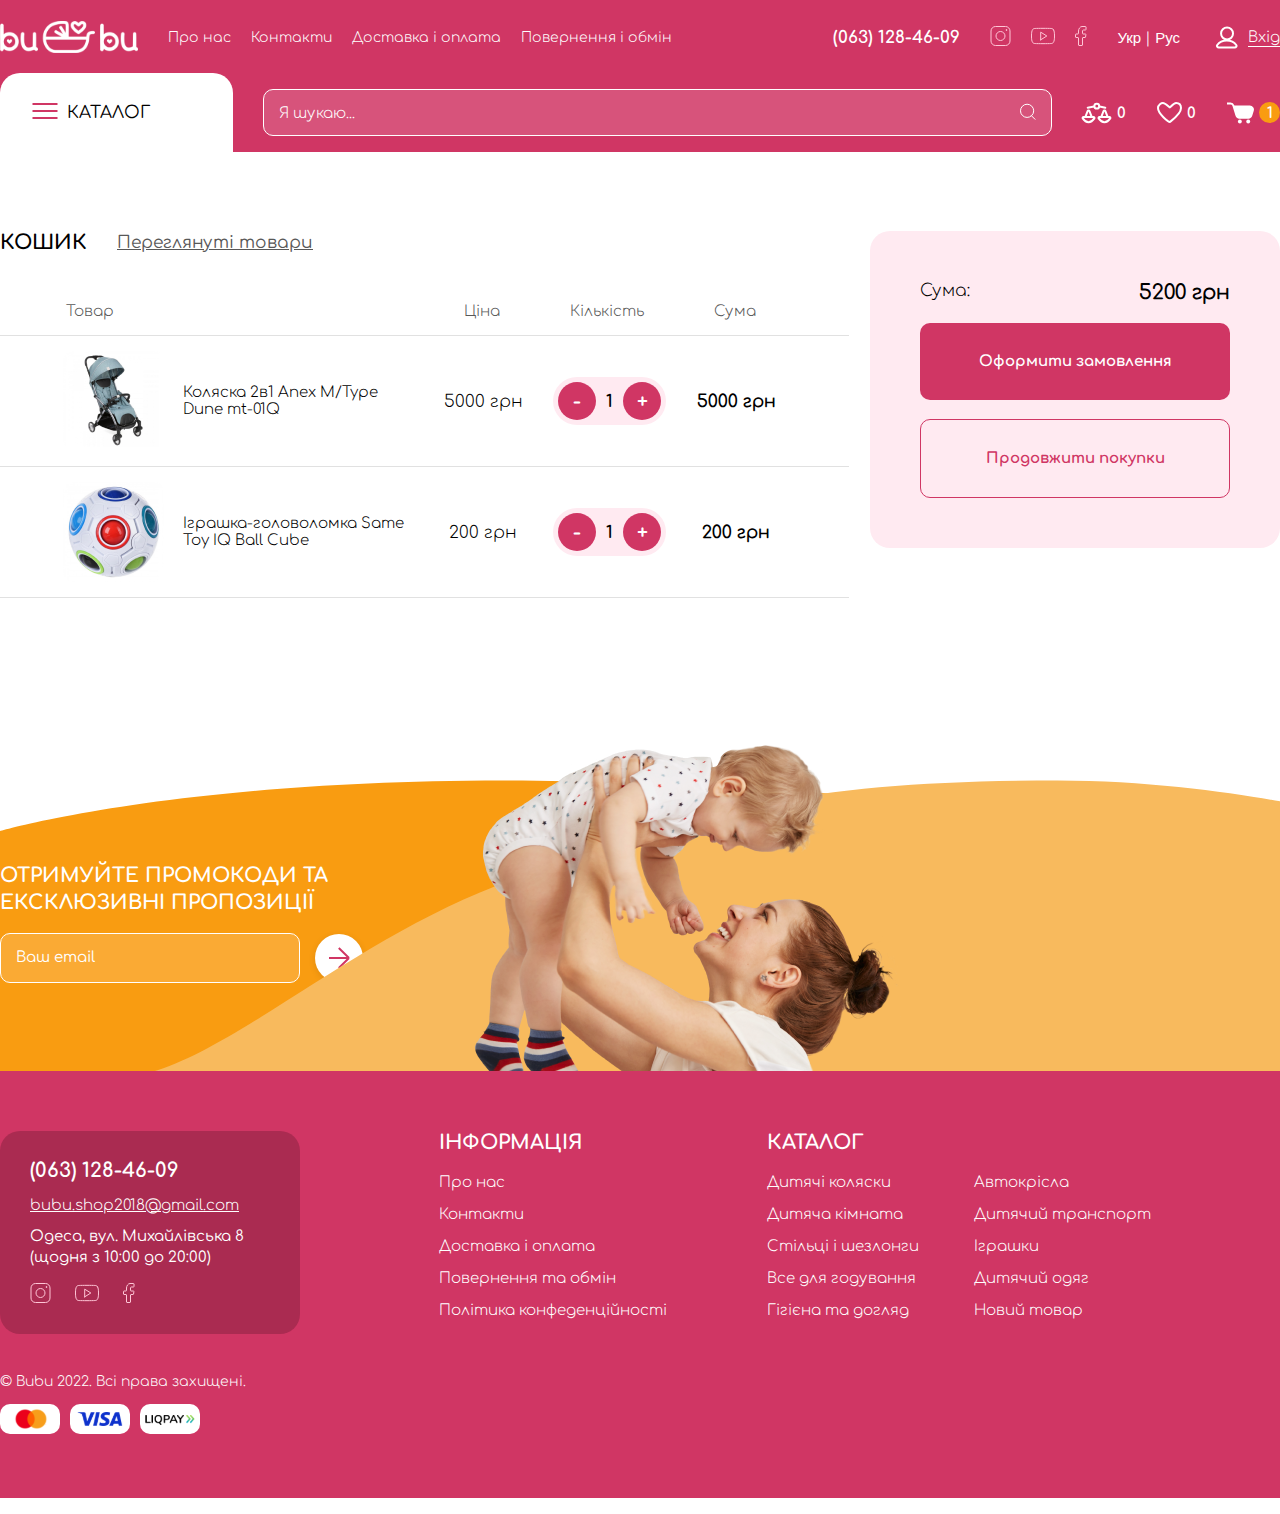
==== basket.html @ 6d3c6302 "Add basket-page" ====
<!DOCTYPE html>
<html lang="en">
<head>
    <meta charset="UTF-8">
    <meta http-equiv="X-UA-Compatible" content="IE=edge">
    <meta name="viewport" content="width=device-width, initial-scale=1.0">
    <link rel="stylesheet" href="css/style.css">
    <title>Bubu</title>
</head>
<body>
    <header class="header">
        <div class="container">
            <div class="header__content">
                <div class="header__top">
                    <div class="logo">
                        <a href="#" class="logo__img">
                            <img src="img/logo.svg" alt="logo">
                        </a>
                    </div>
                    <nav class="header__nav nav">
                        <ul class="nav__list">
                            <li class="nav__item"><a href="#" class="nav__link">Про нас</a></li>
                            <li class="nav__item"><a href="#" class="nav__link">Контакти</a></li>
                            <li class="nav__item"><a href="#" class="nav__link">Доставка і оплата</a></li>
                            <li class="nav__item"><a href="#" class="nav__link">Повернення і обмін</a></li>
                        </ul>
                    </nav>
                    <div class="header__contact">
                        <div class="contact__phone">
                            <p class="phone__header phone">(063) 128-46-09</p>
                        </div>
                        <ul class="social">
                            <li class="social__item"><a href="#" class="social__link">
                                <img src="img/instagram.svg" alt="instagram">
                            </a></li>
                            <li class="social__item"><a href="#" class="social__link">
                                <img src="img/youtube.svg" alt="youtube">
                            </a></li>
                            <li class="social__item"><a href="#" class="social__link">
                                <img src="img/facebook.svg" alt="facebook">
                            </a></li>
                        </ul>
                        <div class="language">
                            <button class="language__current">Укр</button>
                            <span>|</span>
                            <button class="language__current">Рус</button>
                        </div>
                        <div class="header__login">
                            <a href="#" class="user-menu__link">
                                <img src="img/user.svg" alt="user" class="user-menu__link--icon">
                                <span class="header__login--name">Вхід</span>
                            </a></li>
                        </div>
                    </div>
                </div>
                <div class="header__bottom">
                    <div class="catalog catalog--top">
                        <div class="catalog__btn">
                            <span></span>
                            <span></span>
                            <span></span>
                        </div>
                        <div class="catalog__name">
                            <p class="catalog__name--head">
                                Каталог
                            </p>
                        </div>
                    </div>
                    <form action="#" class="search" name="search">
                        <input type="text" placeholder="Я шукаю..." class="search__input">
                        <button type="submit" class="search__button">
                            <img src="img/search.svg" alt="search">
                        </button>
                    </form>
                    <div class="user-menu">
                        <ul class="user-menu__list">
                            <li class="user-menu__item"><a href="#" class="user-menu__link">
                                <img src="img/сomparison.svg" alt="сomparison" class="user-menu__link--icon">
                                <span class="counter counter__comparsion">0</span>
                            </a></li>
                            <li class="user-menu__item"><a href="#" class="user-menu__link">
                                <img src="img/favorite.svg" alt="favorite" class="user-menu__link--icon">
                                <span class="counter counter__favorite">0</span>
                            </a></li>
                            <li class="user-menu__item"><a href="#" class="user-menu__link">
                                <img src="img/basket.svg" alt="basket" class="user-menu__link--icon">
                                <span class="counter counter__basket counter--active">1</span>
                            </a></li>
                        </ul>
                    </div>
                </div>
            </div>
        </div>
        
    </header>

    <main class="main">
        <div class="container">
            <div class="basket">
                <div class="basket__selects">
                    <div class="basket__head">
                        <h4 class="section__head">Кошик</h4>
                        <a href="" class="basket__link">Переглянуті товари</a>
                    </div>
                    <div class="basket__content">
                        <div class="basket__categories">
                            <p class="basket__categories--item basket__categories--case">Товар</p>
                            <p class="basket__categories--item">Ціна</p>
                            <p class="basket__categories--item">Кількість</p>
                            <p class="basket__categories--item">Сума</p>
                        </div>
                        <div class="basket__article">
                            <div class="basket__image"><img src="img/carriage-article.png" alt="carriage-article" class="basket__image--article"></div>
                            <p class="basket__article--name">Коляска 2в1 Anex M/Type Dune mt-01Q</p>
                            <p class="basket__article--price">5000 грн</p>
                            <div class="basket__quantity">
                                <button class="button--quantity button--more">-</button>
                                <input class="basket__quantity--input" type="text" name="quantity" value="1">
                                <button class="button--quantity button--more">+</button>
                            </div>
                            <p class="basket__article--price basket__article--sum">5000 грн</p>
                        </div>
                        <div class="basket__article">
                            <div class="basket__image"><img src="img/iq ball article.png" alt="iq ball article" class="basket__image--article"></div>
                            <p class="basket__article--name">Іграшка-головоломка Same Toy IQ Ball Cube</p>
                            <p class="basket__article--price">200 грн</p>
                            <div class="basket__quantity">
                                <button class="button--quantity button--more">-</button>
                                <input class="basket__quantity--input" type="text" name="quantity" value="1">
                                <button class="button--quantity button--more">+</button>
                            </div>
                            <p class="basket__article--price basket__article--sum">200 грн</p>
                        </div>
                    </div>
                </div>
                <div class="basket__sum">
                    <div class="basket__order">
                        <div class="basket__enter">
                            <p class="basket__oreder--name">Сума:</p>
                            <p class="basket__oreder--sum">5200 грн</p>
                        </div>
                        <div class="basket__select">
                            <button class="button--order button--enter">Оформити замовлення</button>
                            <button class="button--order button--back">Продовжити покупки</button>
                        </div>
                    </div>
                </div>
            </div>
        </div>
    </main>

    <footer class="footer footer--catalog">
        <div class="footer__top">
            <div class="footer__left">
                <div class="container">
                    <div class="promo__mail">
                        <h4 class="section__head promo__mail--head">Отримуйте ПРОМОКОДИ ТА ЕКСКЛЮЗИВНІ ПРОПОЗИЦІЇ</h4>
                        <form action="#" class="mail" name="mail">
                            <input type="text" placeholder="Ваш email" class="mail__input">
                            <button type="button" class="banner__scrol--button button--next"><img src="img/right.svg" alt="right"></button>
                        </form>
                    </div>
                </div>
            </div>
            <div class="footer__right">
                <img class="footer__right--img" src="img/young-mother-playing.png" alt="young-mother-playing">
            </div>
        </div>
        <div class="footer__bottom">           
            <div class="footer__wave3">
                <div class="container">
                    <div class="footer__section--block">
                        <div class="footer__contact">
                            <p class="phone phone--footer">(063) 128-46-09</p>
                            <p class="footer__mail">bubu.shop2018@gmail.com</p>
                            <p class="footer__adress">Одеса, вул. Михайлівська 8 (щодня з 10:00 до 20:00)</p>
                            <ul class="social social--footer">
                                <li class="social__item social__item--footer"><a href="#" class="social__link">
                                    <img src="img/instagram.svg" alt="instagram">
                                </a></li>
                                <li class="social__item social__item--footer"><a href="#" class="social__link">
                                    <img src="img/youtube.svg" alt="youtube">
                                </a></li>
                                <li class="social__item social__item--footer"><a href="#" class="social__link">
                                    <img src="img/facebook.svg" alt="facebook">
                                </a></li>
                            </ul>
                        </div>
                        <div class="footer__information">
                            <h4 class="section__head footer__information--head">Інформація</h4>
                            <ul class="footer__about">
                                <li class="about__item"><a href="#" class="about__link">Про нас</a></li>
                                <li class="about__item"><a href="#" class="about__link">Контакти</a></li>
                                <li class="about__item"><a href="#" class="about__link">Доставка і оплата</a></li>
                                <li class="about__item"><a href="#" class="about__link">Повернення та обмін</a></li>
                                <li class="about__item"><a href="#" class="about__link">Політика конфеденційності</a></li>
                            </ul>
                        </div>
                        <div class="footer__catalog">
                            <h4 class="section__head footer__catalog--head">Каталог</h4>
                            <div class="footer__catalog--menu">
                                <ul class="catalog__list catalog__list--footer">
                                    <li class="catalog__item catalog__item--footer"><a href="catalog.html" class="catalog__link catalog__link--footer">
                                        Дитячі коляски
                                    </a></li>
                                    <li class="catalog__item catalog__item--footer"><a href="#" class="catalog__link catalog__link--footer">
                                        Дитяча кімната
                                    </a></li>
                                    <li class="catalog__item catalog__item--footer"><a href="#" class="catalog__link catalog__link--footer">
                                        Стільці і шезлонги
                                    </a></li>
                                    <li class="catalog__item catalog__item--footer"><a href="#" class="catalog__link catalog__link--footer">
                                        Все для годування
                                    </a></li>
                                    <li class="catalog__item catalog__item--footer"><a href="#" class="catalog__link catalog__link--footer">
                                        Гігієна та догляд
                                    </a></li>
                                </ul>
                                <ul class="catalog__list catalog__list--footer">
                                    <li class="catalog__item catalog__item--footer"><a href="#" class="catalog__link catalog__link--footer">
                                        Автокрісла
                                    </a></li>
                                    <li class="catalog__item catalog__item--footer"><a href="#" class="catalog__link catalog__link--footer">
                                        Дитячий транспорт
                                    </a></li>
                                    <li class="catalog__item catalog__item--footer"><a href="#" class="catalog__link catalog__link--footer">
                                        Іграшки
                                    </a></li>
                                    <li class="catalog__item catalog__item--footer"><a href="#" class="catalog__link catalog__link--footer">
                                        Дитячий одяг
                                    </a></li>
                                    <li class="catalog__item catalog__item--footer"><a href="#" class="catalog__link catalog__link--footer">
                                        Новий товар
                                    </a></li>
                                </ul>
                            </div>
                        </div>

                    </div>
                    <div class="footer__author">
                        <p class="footer__author--name">© Bubu 2022. Всі права захищені.</p>
                        <ul class="footer__payment">
                            <li class="payment__item"><a href="#" class="payment__link"><img src="img/mastercard.svg" alt="mastercard" class="payment__link--logo"></a></li>
                            <li class="payment__item"><a href="#" class="payment__link"><img src="img/visa.svg" alt="visa" class="payment__link--logo"></a></li>
                            <li class="payment__item"><a href="#" class="payment__link"><img src="img/liqpay.svg" alt="liqpay" class="payment__link--logo"></a></li>
                        </ul>
                    </div>
                </div>
            </div>
        </div>
    </footer>
</body>
</html>
---- css/style.css ----
@font-face {
  font-family: "Comfortaa Light";
  src: url("../fonts/Comfortaa-Light.eot");
  src: url("../fonts/Comfortaa-Light.eot?#iefix") format("embedded-opentype"), url("../fonts/Comfortaa-Light.woff2") format("woff2"), url("../fonts/Comfortaa-Light.woff") format("woff"), url("../fonts/Comfortaa-Light.ttf") format("truetype"), url("../fonts/Comfortaa-Light.svg#Comfortaa Light") format("svg");
  font-weight: 300;
  font-style: normal;
  font-display: swap;
}
@font-face {
  font-family: "Comfortaa";
  src: url("../fonts/Comfortaa-Regular.eot");
  src: url("../fonts/Comfortaa-Regular.eot?#iefix") format("embedded-opentype"), url("../fonts/Comfortaa-Regular.woff2") format("woff2"), url("../fonts/Comfortaa-Regular.woff") format("woff"), url("../fonts/Comfortaa-Regular.ttf") format("truetype"), url("../fonts/Comfortaa-Regular.svg#Comfortaa") format("svg");
  font-weight: 400;
  font-style: normal;
  font-display: swap;
}
@font-face {
  font-family: "Comfortaa Medium";
  src: url("../fonts/Comfortaa-Medium.eot");
  src: url("../fonts/Comfortaa-Medium.eot?#iefix") format("embedded-opentype"), url("../fonts/Comfortaa-Medium.woff2") format("woff2"), url("../fonts/Comfortaa-Medium.woff") format("woff"), url("../fonts/Comfortaa-Medium.ttf") format("truetype"), url("../fonts/Comfortaa-Medium.svg#Comfortaa Medium") format("svg");
  font-weight: 500;
  font-style: normal;
  font-display: swap;
}
@font-face {
  font-family: "Comfortaa SemiBold";
  src: url("../fonts/Comfortaa-SemiBold.eot");
  src: url("../fonts/Comfortaa-SemiBold.eot?#iefix") format("embedded-opentype"), url("../fonts/Comfortaa-SemiBold.woff2") format("woff2"), url("../fonts/Comfortaa-SemiBold.woff") format("woff"), url("../fonts/Comfortaa-SemiBold.ttf") format("truetype"), url("../fonts/Comfortaa-SemiBold.svg#Comfortaa SemiBold") format("svg");
  font-weight: 600;
  font-style: normal;
  font-display: swap;
}
@font-face {
  font-family: "Comfortaa";
  src: url("../fonts/Comfortaa-Bold.eot");
  src: url("../fonts/Comfortaa-Bold.eot?#iefix") format("embedded-opentype"), url("../fonts/Comfortaa-Bold.woff2") format("woff2"), url("../fonts/Comfortaa-Bold.woff") format("woff"), url("../fonts/Comfortaa-Bold.ttf") format("truetype"), url("../fonts/Comfortaa-Bold.svg#Comfortaa") format("svg");
  font-weight: 700;
  font-style: normal;
  font-display: swap;
}
.container {
  width: 100%;
  max-width: 1290px;
  margin: 0 auto;
}

.header {
  background-color: #D03664;
  width: 100%;
}

.header__content {
  display: flex;
  flex-direction: column;
}

.header__top {
  display: flex;
  flex-direction: row;
}

.header__contact {
  display: flex;
  flex-direction: row;
  margin-left: auto;
  align-items: center;
  padding-top: 15px;
}

.header__bottom {
  display: flex;
  flex-direction: row;
  padding-top: 13px;
  align-items: center;
}

.header__nav {
  padding-top: 15px;
}

.header__login--name {
  border-bottom: 1px solid #fff;
  margin-left: 10px;
}

.logo {
  max-width: 138px;
  padding-top: 21px;
}

.nav__list {
  display: flex;
  flex-wrap: wrap;
  padding-left: 30px;
}

.nav__item {
  font-size: 14px;
  padding-right: 20px;
}

.social {
  display: flex;
  flex-direction: row;
  padding: 0;
  margin: 0;
  align-items: center;
}

.social__item {
  padding: 0 10px;
}

.social__item--footer {
  padding-left: 0;
  padding-right: 24px;
}

.language {
  margin-right: 35px;
  margin-left: 20px;
}

.language__current {
  font-size: 15px;
  font-weight: 400;
  background-color: transparent;
  border-style: none;
  color: #fff;
  padding: 0;
}

.phone {
  font-family: "Comfortaa";
  font-weight: 700;
}

.phone__header {
  font-size: 17px;
  margin-right: 20px;
}

.catalog {
  padding: 30px 0 30px 30px;
  background-color: #FFFFFF;
  width: 360px;
}

.catalog--top {
  display: flex;
  flex-direction: row;
  border-top-left-radius: 20px;
  border-top-right-radius: 20px;
  color: #000;
  font-family: "Comfortaa";
  text-transform: uppercase;
  font-size: 17px;
  font-weight: 400;
  margin-right: 30px;
}

.catalog__btn {
  width: 30px;
  height: 16px;
  position: relative;
  z-index: 2;
  overflow: hidden;
  margin-right: 7px;
}

.catalog__btn span {
  width: 25px;
  height: 2px;
  position: absolute;
  top: 50%;
  left: 50%;
  transform: translate(-50%, -50%);
  background-color: #D03664;
  transition: all 0.5s;
}

.catalog__btn span:nth-of-type(2) {
  top: calc(50% - 7px);
}

.catalog__btn span:nth-of-type(3) {
  top: calc(50% + 7px);
}

.catalog--bottom {
  padding-top: 15px;
  padding-bottom: 0;
  height: 100%;
  background-color: #FFFFFF;
  box-shadow: 0px 5px 15px rgba(0, 0, 0, 0.07);
  border-bottom-left-radius: 20px;
  border-bottom-right-radius: 20px;
}

.catalog__item {
  margin-bottom: 30px;
}

.catalog__link {
  color: #000;
  font-family: "Comfortaa Light";
  font-weight: 300;
  display: flex;
  align-items: center;
}

.catalog__link--footer {
  color: #fff;
}

.catalog__list {
  padding: 0;
  margin-bottom: 0;
}

.catalog__image {
  margin-right: 10px;
  width: 25px;
  height: 25px;
}

.catalog__item--icon {
  margin-right: 11px;
}

.catalog__list--footer {
  display: flex;
  flex-direction: column;
  max-width: 390px;
}

.catalog__item--footer {
  margin-bottom: 15px;
  padding-right: 55px;
}

.catalog__back--link {
  color: #D03664;
}

.search {
  display: flex;
  flex-direction: row;
  align-items: center;
  justify-content: space-between;
  background: rgba(255, 255, 255, 0.15);
  border: 1px solid #FFFFFF;
  border-radius: 10px;
  max-height: 47px;
  width: 100%;
}

.search__input {
  background: rgba(255, 255, 255, 0.15);
  border-style: none;
  background: none;
  padding-left: 15px;
  font-size: 15px;
  width: 100%;
}

.search__input::placeholder {
  font-family: "Comfortaa Light";
  font-weight: 300;
  color: #fff;
}

.user-menu {
  margin-left: 10px;
}

.user-menu__list {
  display: flex;
  flex-direction: row;
  padding: 0;
}

.user-menu__item {
  margin-left: 19px;
}

.user-menu__link {
  display: flex;
  align-items: center;
}

.counter {
  font-family: "Comfortaa";
  font-weight: 700;
  width: 21px;
  height: 21px;
  margin-left: 5px;
  display: flex;
  padding-top: 3px;
}

.counter__basket {
  border-radius: 50%;
  width: 21px;
  height: 21px;
  background-color: #AA2B51;
  margin-left: 5px;
  display: flex;
  justify-content: center;
  padding-top: 3px;
}

.counter--active {
  background-color: #F99C11;
}

.main {
  width: 100%;
}

.main__top {
  display: flex;
  flex-direction: row;
}

.main__catalog {
  display: flex;
  flex-direction: row;
}

.main__category {
  margin-top: 53px;
}

.banner__img {
  height: 100%;
  width: 100%;
  border-radius: 20px;
  position: relative;
}

.banner {
  margin-left: 30px;
  margin-top: 27px;
  border-radius: 20px;
  display: flex;
  flex-direction: row;
}

.banner__info {
  background-color: #F99C11;
  padding: 40px 50px 100px 50px;
  border-top-left-radius: 20px;
  max-width: 400px;
  clip-path: circle(59.8% at 40% 24%);
  position: absolute;
  top: 0;
}

.banner__head {
  font-family: "Comfortaa";
  font-size: 24px;
  font-weight: 900;
  line-height: 35px;
  text-transform: uppercase;
  margin-bottom: 15px;
}

.banner__head--sale {
  border-radius: 5px;
  background-color: #E78A00;
  padding: 4px;
}

.banner__describe {
  font-family: "Comfortaa Medium";
  font-weight: 500;
}

.banner__scrol {
  position: absolute;
  top: 262px;
  width: 100%;
  display: flex;
  padding: 0 20px;
}

.sales {
  margin-top: 52px;
}

.sales__block {
  display: flex;
  flex-direction: row;
  align-items: center;
  text-transform: uppercase;
}

.sales__head--sale {
  font-size: 15px;
  color: #F99C11;
  background-color: #FFF0D2;
  padding: 5px;
  margin-left: 10px;
  border-radius: 10px;
}

.sales__list {
  display: flex;
  flex-direction: row;
  padding: 0;
  margin-top: 0;
}

.sales__item {
  margin-right: 30px;
  max-width: 234px;
}

.sales__img {
  position: relative;
  margin-top: 5px;
}

.sales__img--percent {
  position: absolute;
  z-index: 2;
  color: #000;
  background-color: #F99C11;
  color: #fff;
  font-weight: 700;
  border-radius: 5px;
  padding: 7px;
  margin-top: 16px;
  margin-left: 10px;
}

.sales__item--name {
  color: #000;
  font-weight: 300;
  font-family: "Comfortaa Light";
  padding: 8px 0;
}

.sales__item--price {
  font-family: "Comfortaa";
  color: #F99C11;
  font-weight: 700;
  margin-top: 5px;
  font-size: 16px;
}

.sales__item--non {
  color: #000;
}

.sales__item--end {
  color: #000;
  text-decoration: line-through;
  margin-right: 5px;
  font-size: 14px;
  font-weight: 400;
}

.section__head {
  font-family: "Comfortaa";
  color: black;
  font-weight: 700;
  font-size: 20px;
  text-transform: uppercase;
}

.section__head--filter {
  margin: 19px 0;
}

.section__current {
  font-family: "Comfortaa Medium";
  font-size: 17px;
  font-weight: 500;
  color: #000;
  margin: 0;
  padding: 10px 0 0 0;
}

.search__button {
  background: none;
  padding: 15px;
  border-style: none;
}

.button--next {
  margin-left: auto;
}

.banner__scrol--button {
  border-style: none;
  background-color: #fff;
  border-radius: 50%;
  max-width: 48px;
  max-height: 48px;
  padding: 14px;
  box-shadow: 0px 2px 7px rgba(0, 0, 0, 0.1);
  display: flex;
  align-items: center;
}

.button--sale {
  border-style: none;
  background-color: #fff;
  max-width: 20px;
  max-height: 20px;
}

.button__acide--hide {
  border-style: none;
  background: #fff;
  height: inherit;
  max-height: 20px;
}

.button--filter {
  background-color: #D03664;
  padding: 10px;
  margin-left: 10px;
}

.button--quantity {
  width: 38px;
  height: 38px;
  border-radius: 50%;
  color: #fff;
  font-family: "Comfortaa";
  font-weight: 700;
  font-size: 20px;
  background-color: #D03664;
  border-style: none;
}

.button--order {
  width: 100%;
  border-radius: 10px;
  padding: 30px 58px;
  font-size: 15px;
  font-family: "Comfortaa";
  font-weight: 700;
  background-color: #D03664;
  border-style: none;
  margin-top: 19px;
}

.button--enter {
  background-color: #D03664;
  border-style: none;
  color: #fff;
}

.button--back {
  background-color: transparent;
  border: 1px solid #D03664;
  color: #D03664;
}

.popular {
  margin-top: 79px;
}

.popular__top {
  font-family: "Comfortaa";
  font-size: 20px;
  font-weight: 700;
  color: black;
  text-transform: uppercase;
}

.popular__head {
  padding-bottom: 3px;
}

.popular__categories {
  display: grid;
  grid-template-columns: repeat(4, 300px);
  grid-template-rows: repeat(2, 190px);
  grid-column-gap: 30px;
  grid-row-gap: 30px;
}

.popular__carriages {
  grid-area: 1/1/3/2;
  background-color: #6AD245;
  position: relative;
}

.popular__crib {
  grid-area: 1/2/2/3;
  background-color: #EF9F42;
  position: relative;
}

.popular__toilet {
  grid-area: 2/2/3/3;
  background-color: #2DEAE4;
  position: relative;
}

.popular__bed {
  grid-area: 1/3/3/4;
  background-color: #4F8AE2;
  position: relative;
}

.popular__puzzle {
  grid-area: 1/4/2/5;
  background-color: #D84545;
  position: relative;
}

.popular__bath {
  grid-area: 2/4/3/5;
  background-color: #A24FE2;
  position: relative;
}

.popular__item {
  display: flex;
  align-items: flex-end;
  border-radius: 20px;
}

.popular__item--carriage {
  position: absolute;
  top: 14px;
}

.popular__item--crib {
  position: absolute;
  right: 0;
  border-top-right-radius: 20px;
}

.popular__item--bed {
  position: absolute;
  right: 0;
  top: 34px;
}

.popular__item--toilet {
  position: absolute;
  right: 0;
}

.popular__item--puzzle {
  position: absolute;
  right: 0;
}

.popular__item--bath {
  position: absolute;
  right: 0;
}

.popular__categories--name {
  font-family: "Comfortaa";
  font-weight: 400;
  color: #fff;
  font-size: 15px;
  padding: 30px;
  margin: 0;
}

.brands {
  margin-top: 55px;
}

.brands__head {
  display: flex;
  flex-direction: row;
  align-items: center;
}

.brands__list {
  display: flex;
  flex-direction: row;
  justify-content: space-between;
  padding: 0;
  margin: 3px 0 0 0;
}

.brands__description {
  color: #000;
  max-width: 1000px;
  padding-top: 75px;
  margin: 0 auto;
  display: flex;
  flex-direction: column;
  align-items: center;
}

.brands__description--text {
  padding-bottom: 17px;
}

.brands__description--link {
  color: #D03664;
  font-weight: 600;
  border-bottom: 1px solid #D03664;
}

.reviewed {
  margin-top: 78px;
}

.rewiewed__items {
  display: flex;
  flex-direction: row;
  padding: 0;
  margin: 0;
}

.reviewed__head--name {
  margin-bottom: 24px;
}

.promo__mail {
  max-width: 363px;
  padding: 55px 0;
}

.promo__mail--head {
  font-family: "Comfortaa";
  color: #fff;
  line-height: 27px;
  margin-bottom: 17px;
}

.mail {
  display: flex;
  flex-direction: row;
  align-items: center;
}

.mail__input {
  border: 1px solid #FFFFFF;
  border-radius: 10px;
  height: 50px;
  background: rgba(255, 255, 255, 0.15);
  padding: 15px;
  width: 300px;
}

.mail__input::placeholder {
  font-family: "Comfortaa";
  font-weight: 400;
  color: #fff;
  font-size: 15px;
}

.footer {
  width: 100%;
  margin-top: 116px;
}

.footer__section--block {
  padding: 60px 0 40px 0;
  display: flex;
  flex-direction: row;
}

.footer__contact {
  background-color: #AA2B51;
  padding: 28px 30px 27px 30px;
  border-radius: 20px;
  margin-right: 139px;
  max-width: 300px;
  height: 100%;
}

.phone--footer {
  margin-bottom: 15px;
  font-family: "Comfortaa";
  font-size: 20px;
  font-weight: 700;
}

.footer__mail {
  margin-bottom: 12px;
  text-decoration: underline;
}

.footer__adress {
  font-family: "Comfortaa";
  font-weight: 300;
  margin-bottom: 15px;
  line-height: 21px;
}

.footer__information--head {
  color: #fff;
  margin-top: 0;
  margin-bottom: 20px;
}

.footer__catalog--head {
  color: #fff;
  margin-top: 0;
  margin-bottom: 5px;
}

.footer__about {
  margin-right: 100px;
  padding: 0;
}

.about__item {
  margin-bottom: 15px;
}

.footer__catalog--menu {
  display: flex;
  flex-direction: row;
}

.footer__wave3 {
  background-color: #D03664;
  width: 100%;
}

.footer__top {
  position: relative;
}

.footer__left {
  background-image: url("../img/wave1.svg");
  background-repeat: no-repeat;
  height: 291.5px;
}

.footer__right {
  position: absolute;
  background-image: url("../img/wave2.svg");
  background-repeat: no-repeat;
  width: 1134px;
  height: 100%;
  right: 0;
  top: 0;
}

.footer__bottom {
  position: relative;
  top: -1px;
}

.footer__right--img {
  position: absolute;
  left: 28.7%;
  top: -12%;
}

.footer__payment {
  display: flex;
  flex-direction: row;
  padding: 0;
  padding-bottom: 60px;
}

.footer__author--name {
  font-size: 14px;
}

.footer--catalog {
  margin-top: 90px;
}

.payment__item {
  margin-right: 10px;
}

.aside {
  margin-top: 30px;
  max-width: 234px;
}

.aside__categories {
  display: flex;
  flex-direction: column;
}

.aside__select {
  display: flex;
  flex-direction: row;
  justify-content: space-between;
  align-items: center;
  padding: 0;
}

.categories__list {
  display: flex;
  flex-direction: column;
  padding: 20px 30px 15px 0;
  margin: 0;
  border-bottom: 1px solid #E1E1E1;
}

.categories__item {
  margin-bottom: 15px;
}

.categories__link {
  color: #000;
}

.category__list {
  margin-top: 28px;
  display: grid;
  grid-template-columns: repeat(4, 234px);
  gap: 23px 30px;
}

.category__view {
  display: flex;
  flex-direction: row;
  justify-content: space-between;
  align-items: center;
  margin-top: 33px;
}

.catogory__amount {
  display: flex;
  flex-direction: row;
  margin-left: 30px;
  padding-left: 27px;
}

.catogory__amount--name {
  color: #000;
}

.catogory__amount--current {
  color: #000;
  margin-left: 5px;
  text-decoration: underline;
  font-weight: 700;
}

.catgory__version {
  position: relative;
}

.category__block {
  position: absolute;
  display: none;
  align-items: center;
  left: -20px;
  margin-top: 10px;
  padding: 10px 18px 0 18px;
  flex-direction: column;
  box-shadow: 0px 0px 10px rgba(0, 0, 0, 0.1);
  border-radius: 5px;
}

.catgory__version:hover .category__block {
  display: block;
}

.catogory__amount--change {
  display: block;
  font-size: 16px;
  font-weight: 300;
  padding-bottom: 10px;
  color: #585858;
}

.filter {
  display: flex;
  flex-direction: column;
}

.filter__availability {
  display: flex;
  flex-direction: row;
  align-items: center;
  padding: 26px 0;
  border-bottom: 1px solid #E1E1E1;
}

.filter__maker {
  padding: 20px 0;
  border: 0;
}

.filter__checkbox {
  height: 20px;
  width: 20px;
}

.filter__checkbox--text {
  color: #000;
  margin-left: 10px;
}

.filter__brands {
  padding: 20px 0;
}

.filter__range {
  padding: 22px 0 28px 0;
  border-bottom: 1px solid #E1E1E1;
}

.filter__control {
  margin-top: 30px;
}

.min-price,
.max-price {
  text-align: center;
  font-size: 15px;
  font-weight: 300;
  padding: 15px;
  border: 1px solid #E1E1E1;
  color: #000;
  border-radius: 5px;
  width: 100%;
}

.price-controls {
  display: flex;
  flex-direction: row;
  align-items: center;
}

.price-controls span {
  color: #000;
  margin: 0 10px;
}

.range-controls {
  position: relative;
  margin-bottom: 26px;
}

.range-controls .scale {
  height: 5px;
  background: #E1E1E1;
}

.range-controls .bar {
  position: absolute;
  width: 169px;
  height: 5px;
  left: 42px;
  background: #D03664;
}

.range-toggle {
  position: absolute;
  top: -11px;
  width: 28px;
  height: 28px;
  background: #fff;
  border: 2px solid #D03664;
  border-radius: 50%;
  cursor: pointer;
}

.range-toggle:hover {
  background: #D03664;
}

.range-toggle-min {
  left: 28px;
}

.range-toggle-max {
  left: 85%;
}

.filter__sort {
  display: flex;
  flex-direction: row;
  justify-content: flex-end;
}

.filter__quantity {
  margin-left: 20px;
}

.filter__quantity--link {
  color: #585858;
  text-decoration: underline;
}

.filter__quantity--active {
  color: #000;
  text-decoration: none;
}

.maker__list {
  display: flex;
  flex-direction: column;
  padding: 0;
}

.maker__item {
  display: flex;
  flex-direction: row;
  align-items: center;
  margin-bottom: 10px;
}

.pages {
  display: flex;
  flex-direction: row;
  align-items: center;
}

.pages__list {
  display: flex;
  flex-direction: row;
}

.pages__item {
  width: 41px;
  height: 41px;
  border-radius: 50%;
  border: 1px solid #E1E1E1;
  display: flex;
  align-items: center;
  text-align: center;
  justify-content: center;
  margin-right: 20px;
}

.pages__item:last-child {
  margin-right: 15px;
}

.pages__link {
  font-size: 16px;
  font-weight: 700;
  color: #000;
}

.basket {
  display: flex;
  flex-direction: row;
  justify-content: space-between;
  margin-top: 52px;
  margin-bottom: 182px;
}

.basket__head {
  display: flex;
  flex-direction: row;
  align-items: center;
}

.basket__link {
  font-family: "Comfortaa";
  font-size: 17px;
  font-weight: 300;
  color: #585858;
  text-decoration: underline;
  margin-left: 30px;
}

.basket__categories {
  display: flex;
  flex-direction: row;
  padding: 23px 66px 15px 66px;
  border-bottom: 1px solid #E1E1E1;
}

.basket__categories--item {
  margin-right: 70px;
  color: #585858;
}

.basket__categories--item:last-child {
  margin-right: 0;
}

.basket__categories--case {
  margin-right: 350px;
}

.basket__article {
  display: flex;
  flex-direction: row;
  align-items: center;
  padding: 15px 63px;
  border-bottom: 1px solid #E1E1E1;
}

.basket__image {
  max-width: 100px;
  max-height: 100px;
  margin-right: 20px;
}

.basket__article--name {
  color: #000;
  margin-right: 20px;
  max-width: 230px;
}

.basket__article--price {
  width: 100px;
  font-size: 17px;
  text-align: center;
  color: #000;
}

.basket__article--sum {
  font-weight: 700;
}

.basket__quantity {
  display: flex;
  flex-direction: row;
  justify-content: space-between;
  width: 113px;
  margin: 0 20px;
  padding: 5px;
  border-radius: 50px;
  background-color: #FFEAF1;
}

.basket__quantity--input {
  background: none;
  border-style: none;
  max-width: 20px;
  text-align: center;
  font-family: "Comfortaa";
  font-size: 17px;
  font-weight: 700;
}

.basket__sum {
  padding: 50px;
  background-color: #FFEAF1;
  height: 100%;
  width: 410px;
  border-radius: 20px;
  margin-top: 27px;
}

.basket__enter {
  display: flex;
  flex-direction: row;
  justify-content: space-between;
}

.basket__oreder--name {
  color: #000;
  font-size: 17px;
}

.basket__oreder--sum {
  font-size: 20px;
  font-weight: 700;
  color: #000;
}

*,
*:before,
*:after {
  box-sizing: border-box;
}

body {
  font-family: "Comfortaa Light";
  font-weight: 300;
  margin: 0;
  font-size: 15px;
  color: #fff;
}

li {
  list-style: none;
}

a {
  text-decoration: none;
  color: #fff;
}

p {
  margin: 0;
  padding: 0;
}
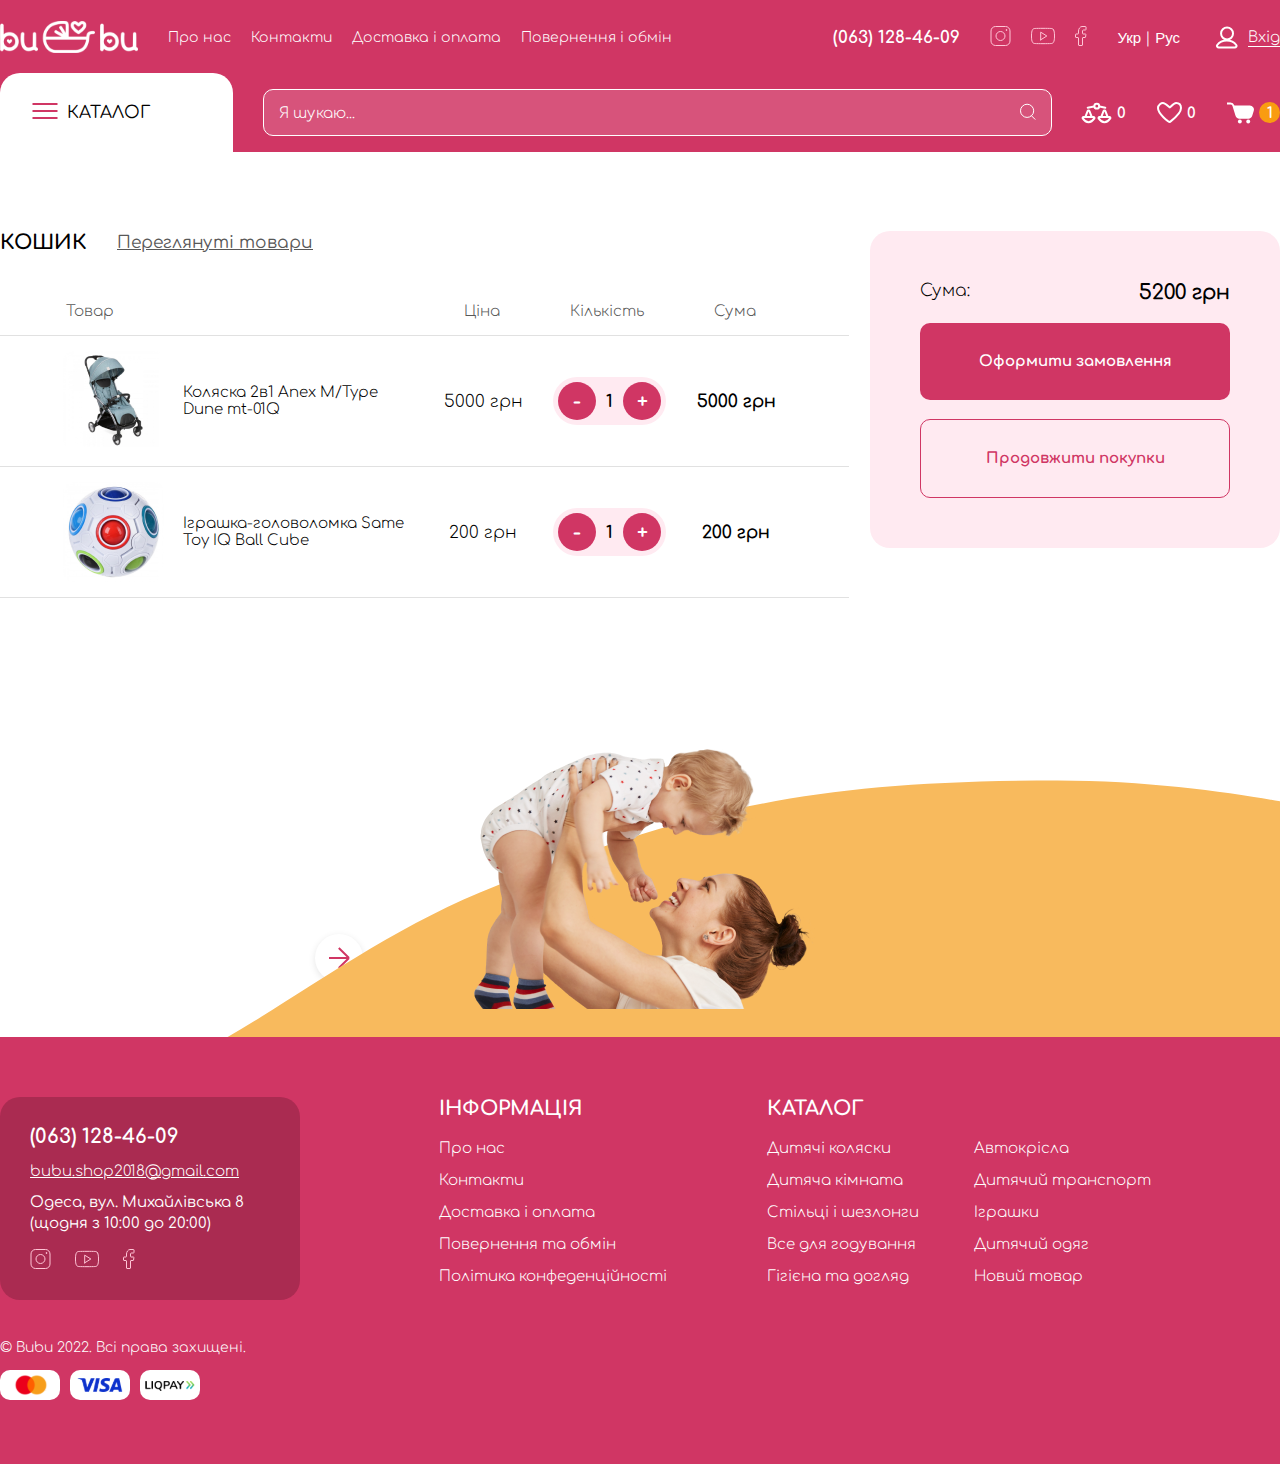
==== commit 7b87597c: "Fix basket and catalog footers" ====
--- a/basket.html
+++ b/basket.html
@@ -82,7 +82,7 @@
                                 <img src="img/favorite.svg" alt="favorite" class="user-menu__link--icon">
                                 <span class="counter counter__favorite">0</span>
                             </a></li>
-                            <li class="user-menu__item"><a href="#" class="user-menu__link">
+                            <li class="user-menu__item"><a href="basket.html" class="user-menu__link">
                                 <img src="img/basket.svg" alt="basket" class="user-menu__link--icon">
                                 <span class="counter counter__basket counter--active">1</span>
                             </a></li>
@@ -149,17 +149,15 @@
         </div>
     </main>
 
-    <footer class="footer footer--catalog">
+    <footer class="footer">
         <div class="footer__top">
-            <div class="footer__left">
-                <div class="container">
-                    <div class="promo__mail">
-                        <h4 class="section__head promo__mail--head">Отримуйте ПРОМОКОДИ ТА ЕКСКЛЮЗИВНІ ПРОПОЗИЦІЇ</h4>
-                        <form action="#" class="mail" name="mail">
-                            <input type="text" placeholder="Ваш email" class="mail__input">
-                            <button type="button" class="banner__scrol--button button--next"><img src="img/right.svg" alt="right"></button>
-                        </form>
-                    </div>
+            <div class="container">
+                <div class="promo__mail">
+                    <h4 class="section__head promo__mail--head">Отримуйте ПРОМОКОДИ ТА ЕКСКЛЮЗИВНІ ПРОПОЗИЦІЇ</h4>
+                    <form action="#" class="mail" name="mail">
+                        <input type="text" placeholder="Ваш email" class="mail__input">
+                        <button type="button" class="banner__scrol--button button--next"><img src="img/right.svg" alt="right"></button>
+                    </form>
                 </div>
             </div>
             <div class="footer__right">
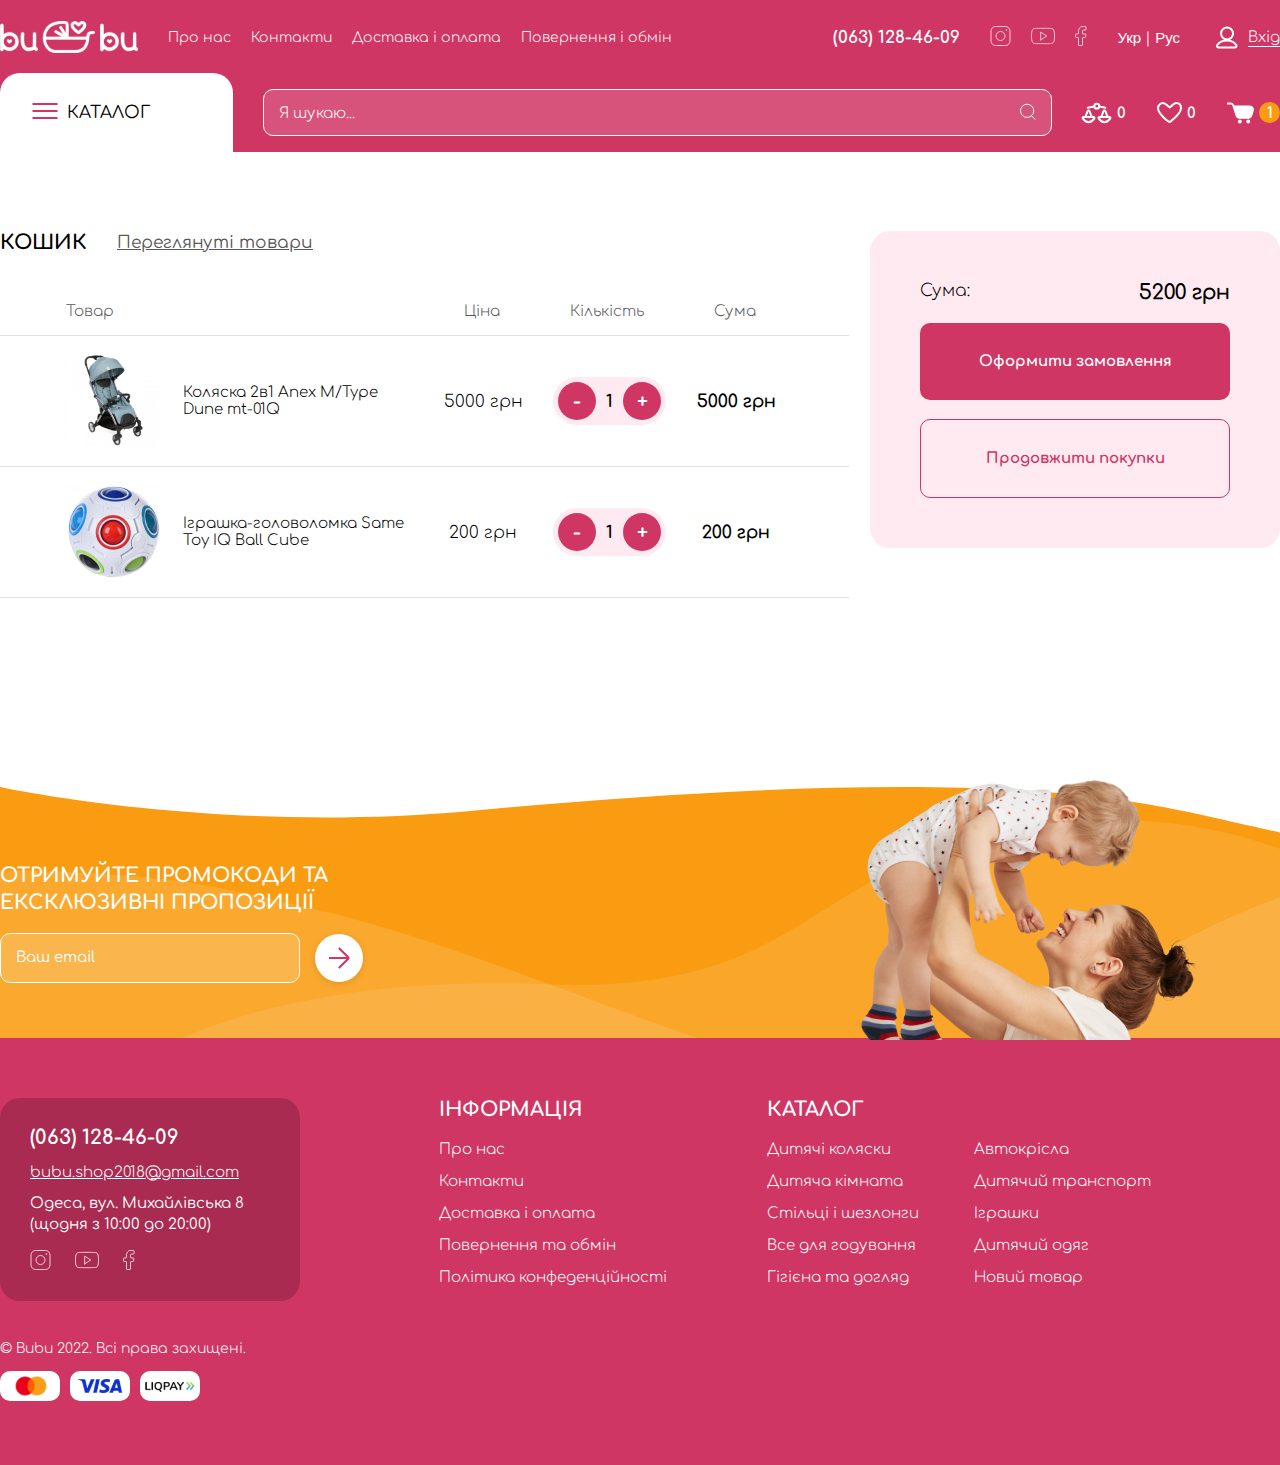
==== commit f6efeca3: "Fix scss order of classes" ====
--- a/basket.html
+++ b/basket.html
@@ -136,8 +136,8 @@
                 <div class="basket__sum">
                     <div class="basket__order">
                         <div class="basket__enter">
-                            <p class="basket__oreder--name">Сума:</p>
-                            <p class="basket__oreder--sum">5200 грн</p>
+                            <p class="basket__order--name">Сума:</p>
+                            <p class="basket__order--sum">5200 грн</p>
                         </div>
                         <div class="basket__select">
                             <button class="button--order button--enter">Оформити замовлення</button>
--- a/css/style.css
+++ b/css/style.css
@@ -48,17 +48,14 @@
   background-color: #D03664;
   width: 100%;
 }
-
 .header__content {
   display: flex;
   flex-direction: column;
 }
-
 .header__top {
   display: flex;
   flex-direction: row;
 }
-
 .header__contact {
   display: flex;
   flex-direction: row;
@@ -66,18 +63,15 @@
   align-items: center;
   padding-top: 15px;
 }
-
 .header__bottom {
   display: flex;
   flex-direction: row;
   padding-top: 13px;
   align-items: center;
 }
-
 .header__nav {
   padding-top: 15px;
 }
-
 .header__login--name {
   border-bottom: 1px solid #fff;
   margin-left: 10px;
@@ -106,11 +100,9 @@
   margin: 0;
   align-items: center;
 }
-
 .social__item {
   padding: 0 10px;
 }
-
 .social__item--footer {
   padding-left: 0;
   padding-right: 24px;
@@ -120,7 +112,6 @@
   margin-right: 35px;
   margin-left: 20px;
 }
-
 .language__current {
   font-size: 15px;
   font-weight: 400;
@@ -134,10 +125,15 @@
   font-family: "Comfortaa";
   font-weight: 700;
 }
-
 .phone__header {
   font-size: 17px;
   margin-right: 20px;
+}
+.phone--footer {
+  margin-bottom: 15px;
+  font-family: "Comfortaa";
+  font-size: 20px;
+  font-weight: 700;
 }
 
 .catalog {
@@ -145,7 +141,6 @@
   background-color: #FFFFFF;
   width: 360px;
 }
-
 .catalog--top {
   display: flex;
   flex-direction: row;
@@ -158,7 +153,6 @@
   font-weight: 400;
   margin-right: 30px;
 }
-
 .catalog__btn {
   width: 30px;
   height: 16px;
@@ -167,7 +161,6 @@
   overflow: hidden;
   margin-right: 7px;
 }
-
 .catalog__btn span {
   width: 25px;
   height: 2px;
@@ -178,15 +171,12 @@
   background-color: #D03664;
   transition: all 0.5s;
 }
-
 .catalog__btn span:nth-of-type(2) {
   top: calc(50% - 7px);
 }
-
 .catalog__btn span:nth-of-type(3) {
   top: calc(50% + 7px);
 }
-
 .catalog--bottom {
   padding-top: 15px;
   padding-bottom: 0;
@@ -196,11 +186,16 @@
   border-bottom-left-radius: 20px;
   border-bottom-right-radius: 20px;
 }
-
 .catalog__item {
   margin-bottom: 30px;
 }
-
+.catalog__item--icon {
+  margin-right: 11px;
+}
+.catalog__item--footer {
+  margin-bottom: 15px;
+  padding-right: 55px;
+}
 .catalog__link {
   color: #000;
   font-family: "Comfortaa Light";
@@ -208,37 +203,23 @@
   display: flex;
   align-items: center;
 }
-
 .catalog__link--footer {
   color: #fff;
 }
-
 .catalog__list {
   padding: 0;
   margin-bottom: 0;
 }
-
+.catalog__list--footer {
+  display: flex;
+  flex-direction: column;
+  max-width: 390px;
+}
 .catalog__image {
   margin-right: 10px;
   width: 25px;
   height: 25px;
 }
-
-.catalog__item--icon {
-  margin-right: 11px;
-}
-
-.catalog__list--footer {
-  display: flex;
-  flex-direction: column;
-  max-width: 390px;
-}
-
-.catalog__item--footer {
-  margin-bottom: 15px;
-  padding-right: 55px;
-}
-
 .catalog__back--link {
   color: #D03664;
 }
@@ -254,7 +235,6 @@
   max-height: 47px;
   width: 100%;
 }
-
 .search__input {
   background: rgba(255, 255, 255, 0.15);
   border-style: none;
@@ -263,7 +243,6 @@
   font-size: 15px;
   width: 100%;
 }
-
 .search__input::placeholder {
   font-family: "Comfortaa Light";
   font-weight: 300;
@@ -273,17 +252,14 @@
 .user-menu {
   margin-left: 10px;
 }
-
 .user-menu__list {
   display: flex;
   flex-direction: row;
   padding: 0;
 }
-
 .user-menu__item {
   margin-left: 19px;
 }
-
 .user-menu__link {
   display: flex;
   align-items: center;
@@ -298,7 +274,6 @@
   display: flex;
   padding-top: 3px;
 }
-
 .counter__basket {
   border-radius: 50%;
   width: 21px;
@@ -309,7 +284,6 @@
   justify-content: center;
   padding-top: 3px;
 }
-
 .counter--active {
   background-color: #F99C11;
 }
@@ -317,46 +291,40 @@
 .main {
   width: 100%;
 }
-
 .main__top {
   display: flex;
   flex-direction: row;
 }
-
 .main__catalog {
   display: flex;
   flex-direction: row;
 }
-
 .main__category {
   margin-top: 53px;
 }
 
+.banner {
+  margin-left: 30px;
+  margin-top: 27px;
+  border-radius: 20px;
+  display: flex;
+  flex-direction: row;
+}
 .banner__img {
   height: 100%;
   width: 100%;
   border-radius: 20px;
   position: relative;
 }
-
-.banner {
-  margin-left: 30px;
-  margin-top: 27px;
-  border-radius: 20px;
-  display: flex;
-  flex-direction: row;
-}
-
 .banner__info {
   background-color: #F99C11;
-  padding: 40px 50px 100px 50px;
-  border-top-left-radius: 20px;
-  max-width: 400px;
-  clip-path: circle(59.8% at 40% 24%);
+  padding: 100px;
+  padding-top: 20px;
   position: absolute;
   top: 0;
-}
-
+  clip-path: circle(57.4% at 51% 0);
+  left: 10%;
+}
 .banner__head {
   font-family: "Comfortaa";
   font-size: 24px;
@@ -365,18 +333,15 @@
   text-transform: uppercase;
   margin-bottom: 15px;
 }
-
 .banner__head--sale {
   border-radius: 5px;
   background-color: #E78A00;
   padding: 4px;
 }
-
 .banner__describe {
   font-family: "Comfortaa Medium";
   font-weight: 500;
 }
-
 .banner__scrol {
   position: absolute;
   top: 262px;
@@ -388,14 +353,61 @@
 .sales {
   margin-top: 52px;
 }
-
 .sales__block {
   display: flex;
   flex-direction: row;
   align-items: center;
   text-transform: uppercase;
 }
-
+.sales__list {
+  display: flex;
+  flex-direction: row;
+  padding: 0;
+  margin-top: 0;
+}
+.sales__item {
+  margin-right: 30px;
+  max-width: 234px;
+}
+.sales__item--name {
+  color: #000;
+  font-weight: 300;
+  font-family: "Comfortaa Light";
+  padding: 8px 0;
+}
+.sales__item--price {
+  font-family: "Comfortaa";
+  color: #F99C11;
+  font-weight: 700;
+  margin-top: 5px;
+  font-size: 16px;
+}
+.sales__item--non {
+  color: #000;
+}
+.sales__item--end {
+  color: #000;
+  text-decoration: line-through;
+  margin-right: 5px;
+  font-size: 14px;
+  font-weight: 400;
+}
+.sales__img {
+  position: relative;
+  margin-top: 5px;
+}
+.sales__img--percent {
+  position: absolute;
+  z-index: 2;
+  color: #000;
+  background-color: #F99C11;
+  color: #fff;
+  font-weight: 700;
+  border-radius: 5px;
+  padding: 7px;
+  margin-top: 16px;
+  margin-left: 10px;
+}
 .sales__head--sale {
   font-size: 15px;
   color: #F99C11;
@@ -403,63 +415,6 @@
   padding: 5px;
   margin-left: 10px;
   border-radius: 10px;
-}
-
-.sales__list {
-  display: flex;
-  flex-direction: row;
-  padding: 0;
-  margin-top: 0;
-}
-
-.sales__item {
-  margin-right: 30px;
-  max-width: 234px;
-}
-
-.sales__img {
-  position: relative;
-  margin-top: 5px;
-}
-
-.sales__img--percent {
-  position: absolute;
-  z-index: 2;
-  color: #000;
-  background-color: #F99C11;
-  color: #fff;
-  font-weight: 700;
-  border-radius: 5px;
-  padding: 7px;
-  margin-top: 16px;
-  margin-left: 10px;
-}
-
-.sales__item--name {
-  color: #000;
-  font-weight: 300;
-  font-family: "Comfortaa Light";
-  padding: 8px 0;
-}
-
-.sales__item--price {
-  font-family: "Comfortaa";
-  color: #F99C11;
-  font-weight: 700;
-  margin-top: 5px;
-  font-size: 16px;
-}
-
-.sales__item--non {
-  color: #000;
-}
-
-.sales__item--end {
-  color: #000;
-  text-decoration: line-through;
-  margin-right: 5px;
-  font-size: 14px;
-  font-weight: 400;
 }
 
 .section__head {
@@ -564,7 +519,6 @@
 .popular {
   margin-top: 79px;
 }
-
 .popular__top {
   font-family: "Comfortaa";
   font-size: 20px;
@@ -572,11 +526,9 @@
   color: black;
   text-transform: uppercase;
 }
-
 .popular__head {
   padding-bottom: 3px;
 }
-
 .popular__categories {
   display: grid;
   grid-template-columns: repeat(4, 300px);
@@ -584,100 +536,140 @@
   grid-column-gap: 30px;
   grid-row-gap: 30px;
 }
-
+.popular__categories--name {
+  position: absolute;
+  z-index: 2;
+  font-family: "Comfortaa";
+  font-weight: 400;
+  color: #fff;
+  font-size: 15px;
+  padding: 10px;
+  margin: 30px;
+  border-radius: 10px;
+  max-width: 172px;
+}
+.popular__categories--carriage {
+  background-color: #54AD33;
+}
+.popular__categories--crib {
+  background-color: #DB8300;
+}
+.popular__categories--toilet {
+  background-color: #1FC0BB;
+}
+.popular__categories--bed {
+  background-color: #3868B3;
+}
+.popular__categories--puzzle {
+  background-color: #A43A3A;
+}
+.popular__categories--bath {
+  background-color: #7834AD;
+}
 .popular__carriages {
   grid-area: 1/1/3/2;
   background-color: #6AD245;
   position: relative;
 }
-
 .popular__crib {
   grid-area: 1/2/2/3;
   background-color: #EF9F42;
   position: relative;
 }
-
 .popular__toilet {
   grid-area: 2/2/3/3;
   background-color: #2DEAE4;
   position: relative;
 }
-
 .popular__bed {
   grid-area: 1/3/3/4;
   background-color: #4F8AE2;
   position: relative;
 }
-
 .popular__puzzle {
   grid-area: 1/4/2/5;
   background-color: #D84545;
   position: relative;
 }
-
 .popular__bath {
   grid-area: 2/4/3/5;
   background-color: #A24FE2;
   position: relative;
 }
-
 .popular__item {
   display: flex;
   align-items: flex-end;
   border-radius: 20px;
 }
-
 .popular__item--carriage {
   position: absolute;
-  top: 14px;
-}
-
-.popular__item--crib {
-  position: absolute;
+  top: 0;
   right: 0;
   border-top-right-radius: 20px;
-}
-
+  max-width: 335px;
+  height: 80%;
+}
+.popular__item--crib {
+  position: absolute;
+  right: 0;
+  border-top-right-radius: 20px;
+}
+.popular__item--toilet {
+  position: absolute;
+  right: 0;
+  border-top-right-radius: 20px;
+}
 .popular__item--bed {
   position: absolute;
   right: 0;
-  top: 34px;
-}
-
-.popular__item--toilet {
+  top: 0;
+  border-top-right-radius: 20px;
+}
+.popular__item--puzzle {
   position: absolute;
   right: 0;
-}
-
-.popular__item--puzzle {
+  border-top-right-radius: 20px;
+}
+.popular__item--bath {
   position: absolute;
   right: 0;
-}
-
-.popular__item--bath {
-  position: absolute;
-  right: 0;
-}
-
-.popular__categories--name {
-  font-family: "Comfortaa";
-  font-weight: 400;
-  color: #fff;
-  font-size: 15px;
-  padding: 30px;
-  margin: 0;
+  border-top-right-radius: 20px;
+}
+.popular__circle {
+  position: relative;
+  clip-path: circle(50.2% at 78% 31%);
+  border-top-right-radius: 20px;
+  width: 100%;
+  height: 100%;
+}
+.popular__circle--carriage {
+  background-color: #54AD33;
+}
+
+.popular__circle--crib {
+  background-color: #DB8300;
+}
+.popular__circle--bed {
+  background-color: #3868B3;
+}
+.popular__circle--toilet {
+  background-color: #1FC0BB;
+}
+.popular__circle--puzzle {
+  background-color: #A43A3A;
+}
+.popular__circle--bath {
+  background-color: #7834AD;
 }
 
 .brands {
   margin-top: 55px;
 }
-
 .brands__head {
   display: flex;
   flex-direction: row;
   align-items: center;
 }
-
 .brands__list {
   display: flex;
   flex-direction: row;
@@ -685,38 +677,45 @@
   padding: 0;
   margin: 3px 0 0 0;
 }
-
 .brands__description {
   color: #000;
   max-width: 1000px;
   padding-top: 75px;
   margin: 0 auto;
-  display: flex;
-  flex-direction: column;
-  align-items: center;
-}
-
+  align-items: center;
+  position: relative;
+  max-height: 310px;
+}
+.brands__description::after {
+  content: "";
+  display: block;
+  height: 70px;
+  position: relative;
+  background: linear-gradient(rgba(245, 242, 242, 0), white);
+  bottom: 80px;
+}
 .brands__description--text {
   padding-bottom: 17px;
 }
-
 .brands__description--link {
   color: #D03664;
   font-weight: 600;
   border-bottom: 1px solid #D03664;
 }
+.brands__link {
+  display: flex;
+  justify-content: center;
+}
 
 .reviewed {
   margin-top: 78px;
 }
-
-.rewiewed__items {
+.reviewed__items {
   display: flex;
   flex-direction: row;
   padding: 0;
   margin: 0;
 }
-
 .reviewed__head--name {
   margin-bottom: 24px;
 }
@@ -738,7 +737,6 @@
   flex-direction: row;
   align-items: center;
 }
-
 .mail__input {
   border: 1px solid #FFFFFF;
   border-radius: 10px;
@@ -747,7 +745,6 @@
   padding: 15px;
   width: 300px;
 }
-
 .mail__input::placeholder {
   font-family: "Comfortaa";
   font-weight: 400;
@@ -759,13 +756,6 @@
   width: 100%;
   margin-top: 116px;
 }
-
-.footer__section--block {
-  padding: 60px 0 40px 0;
-  display: flex;
-  flex-direction: row;
-}
-
 .footer__contact {
   background-color: #AA2B51;
   padding: 28px 30px 27px 30px;
@@ -774,101 +764,71 @@
   max-width: 300px;
   height: 100%;
 }
-
-.phone--footer {
-  margin-bottom: 15px;
-  font-family: "Comfortaa";
-  font-size: 20px;
-  font-weight: 700;
-}
-
 .footer__mail {
   margin-bottom: 12px;
   text-decoration: underline;
 }
-
 .footer__adress {
   font-family: "Comfortaa";
   font-weight: 300;
   margin-bottom: 15px;
   line-height: 21px;
 }
-
+.footer__about {
+  margin-right: 100px;
+  padding: 0;
+}
+.footer__section--block {
+  padding: 60px 0 40px 0;
+  display: flex;
+  flex-direction: row;
+}
 .footer__information--head {
   color: #fff;
   margin-top: 0;
   margin-bottom: 20px;
 }
-
 .footer__catalog--head {
   color: #fff;
   margin-top: 0;
   margin-bottom: 5px;
 }
-
-.footer__about {
-  margin-right: 100px;
-  padding: 0;
-}
-
-.about__item {
-  margin-bottom: 15px;
-}
-
-.footer__catalog--menu {
-  display: flex;
-  flex-direction: row;
-}
-
 .footer__wave3 {
   background-color: #D03664;
   width: 100%;
 }
-
 .footer__top {
   position: relative;
-}
-
-.footer__left {
-  background-image: url("../img/wave1.svg");
+  background-image: url("../img/bg.svg");
   background-repeat: no-repeat;
-  height: 291.5px;
-}
-
-.footer__right {
-  position: absolute;
-  background-image: url("../img/wave2.svg");
-  background-repeat: no-repeat;
-  width: 1134px;
+  width: 100%;
   height: 100%;
-  right: 0;
-  top: 0;
-}
-
-.footer__bottom {
-  position: relative;
-  top: -1px;
-}
-
-.footer__right--img {
-  position: absolute;
-  left: 28.7%;
-  top: -12%;
-}
-
+}
 .footer__payment {
   display: flex;
   flex-direction: row;
   padding: 0;
   padding-bottom: 60px;
-}
-
+  margin-bottom: 0;
+}
+.footer__catalog--menu {
+  display: flex;
+  flex-direction: row;
+}
+.footer__right--img {
+  position: absolute;
+  left: 67%;
+  top: 0;
+}
 .footer__author--name {
   font-size: 14px;
 }
-
 .footer--catalog {
   margin-top: 90px;
+}
+
+.about__item {
+  margin-bottom: 15px;
 }
 
 .payment__item {
@@ -879,12 +839,10 @@
   margin-top: 30px;
   max-width: 234px;
 }
-
 .aside__categories {
   display: flex;
   flex-direction: column;
 }
-
 .aside__select {
   display: flex;
   flex-direction: row;
@@ -930,20 +888,28 @@
   margin-left: 30px;
   padding-left: 27px;
 }
-
 .catogory__amount--name {
   color: #000;
 }
-
 .catogory__amount--current {
   color: #000;
   margin-left: 5px;
   text-decoration: underline;
   font-weight: 700;
 }
+.catogory__amount--change {
+  display: block;
+  font-size: 16px;
+  font-weight: 300;
+  padding-bottom: 10px;
+  color: #585858;
+}
 
 .catgory__version {
   position: relative;
+}
+.catgory__version:hover .category__block {
+  display: block;
 }
 
 .category__block {
@@ -958,23 +924,10 @@
   border-radius: 5px;
 }
 
-.catgory__version:hover .category__block {
-  display: block;
-}
-
-.catogory__amount--change {
-  display: block;
-  font-size: 16px;
-  font-weight: 300;
-  padding-bottom: 10px;
-  color: #585858;
-}
-
 .filter {
   display: flex;
   flex-direction: column;
 }
-
 .filter__availability {
   display: flex;
   flex-direction: row;
@@ -982,33 +935,43 @@
   padding: 26px 0;
   border-bottom: 1px solid #E1E1E1;
 }
-
 .filter__maker {
   padding: 20px 0;
   border: 0;
 }
-
 .filter__checkbox {
   height: 20px;
   width: 20px;
 }
-
 .filter__checkbox--text {
   color: #000;
   margin-left: 10px;
 }
-
 .filter__brands {
   padding: 20px 0;
 }
-
 .filter__range {
   padding: 22px 0 28px 0;
   border-bottom: 1px solid #E1E1E1;
 }
-
 .filter__control {
   margin-top: 30px;
+}
+.filter__sort {
+  display: flex;
+  flex-direction: row;
+  justify-content: flex-end;
+}
+.filter__quantity {
+  margin-left: 20px;
+}
+.filter__quantity--link {
+  color: #585858;
+  text-decoration: underline;
+}
+.filter__quantity--active {
+  color: #000;
+  text-decoration: none;
 }
 
 .min-price,
@@ -1028,7 +991,6 @@
   flex-direction: row;
   align-items: center;
 }
-
 .price-controls span {
   color: #000;
   margin: 0 10px;
@@ -1038,12 +1000,10 @@
   position: relative;
   margin-bottom: 26px;
 }
-
 .range-controls .scale {
   height: 5px;
   background: #E1E1E1;
 }
-
 .range-controls .bar {
   position: absolute;
   width: 169px;
@@ -1062,39 +1022,16 @@
   border-radius: 50%;
   cursor: pointer;
 }
-
 .range-toggle:hover {
   background: #D03664;
 }
-
 .range-toggle-min {
   left: 28px;
 }
-
 .range-toggle-max {
   left: 85%;
 }
 
-.filter__sort {
-  display: flex;
-  flex-direction: row;
-  justify-content: flex-end;
-}
-
-.filter__quantity {
-  margin-left: 20px;
-}
-
-.filter__quantity--link {
-  color: #585858;
-  text-decoration: underline;
-}
-
-.filter__quantity--active {
-  color: #000;
-  text-decoration: none;
-}
-
 .maker__list {
   display: flex;
   flex-direction: column;
@@ -1113,12 +1050,10 @@
   flex-direction: row;
   align-items: center;
 }
-
 .pages__list {
   display: flex;
   flex-direction: row;
 }
-
 .pages__item {
   width: 41px;
   height: 41px;
@@ -1130,11 +1065,9 @@
   justify-content: center;
   margin-right: 20px;
 }
-
 .pages__item:last-child {
   margin-right: 15px;
 }
-
 .pages__link {
   font-size: 16px;
   font-weight: 700;
@@ -1148,13 +1081,11 @@
   margin-top: 52px;
   margin-bottom: 182px;
 }
-
 .basket__head {
   display: flex;
   flex-direction: row;
   align-items: center;
 }
-
 .basket__link {
   font-family: "Comfortaa";
   font-size: 17px;
@@ -1163,27 +1094,22 @@
   text-decoration: underline;
   margin-left: 30px;
 }
-
 .basket__categories {
   display: flex;
   flex-direction: row;
   padding: 23px 66px 15px 66px;
   border-bottom: 1px solid #E1E1E1;
 }
-
 .basket__categories--item {
   margin-right: 70px;
   color: #585858;
 }
-
 .basket__categories--item:last-child {
   margin-right: 0;
 }
-
 .basket__categories--case {
   margin-right: 350px;
 }
-
 .basket__article {
   display: flex;
   flex-direction: row;
@@ -1191,30 +1117,25 @@
   padding: 15px 63px;
   border-bottom: 1px solid #E1E1E1;
 }
-
+.basket__article--name {
+  color: #000;
+  margin-right: 20px;
+  max-width: 230px;
+}
+.basket__article--price {
+  width: 100px;
+  font-size: 17px;
+  text-align: center;
+  color: #000;
+}
+.basket__article--sum {
+  font-weight: 700;
+}
 .basket__image {
   max-width: 100px;
   max-height: 100px;
   margin-right: 20px;
 }
-
-.basket__article--name {
-  color: #000;
-  margin-right: 20px;
-  max-width: 230px;
-}
-
-.basket__article--price {
-  width: 100px;
-  font-size: 17px;
-  text-align: center;
-  color: #000;
-}
-
-.basket__article--sum {
-  font-weight: 700;
-}
-
 .basket__quantity {
   display: flex;
   flex-direction: row;
@@ -1225,7 +1146,6 @@
   border-radius: 50px;
   background-color: #FFEAF1;
 }
-
 .basket__quantity--input {
   background: none;
   border-style: none;
@@ -1235,7 +1155,6 @@
   font-size: 17px;
   font-weight: 700;
 }
-
 .basket__sum {
   padding: 50px;
   background-color: #FFEAF1;
@@ -1244,19 +1163,16 @@
   border-radius: 20px;
   margin-top: 27px;
 }
-
 .basket__enter {
   display: flex;
   flex-direction: row;
   justify-content: space-between;
 }
-
-.basket__oreder--name {
+.basket__order--name {
   color: #000;
   font-size: 17px;
 }
-
-.basket__oreder--sum {
+.basket__order--sum {
   font-size: 20px;
   font-weight: 700;
   color: #000;
